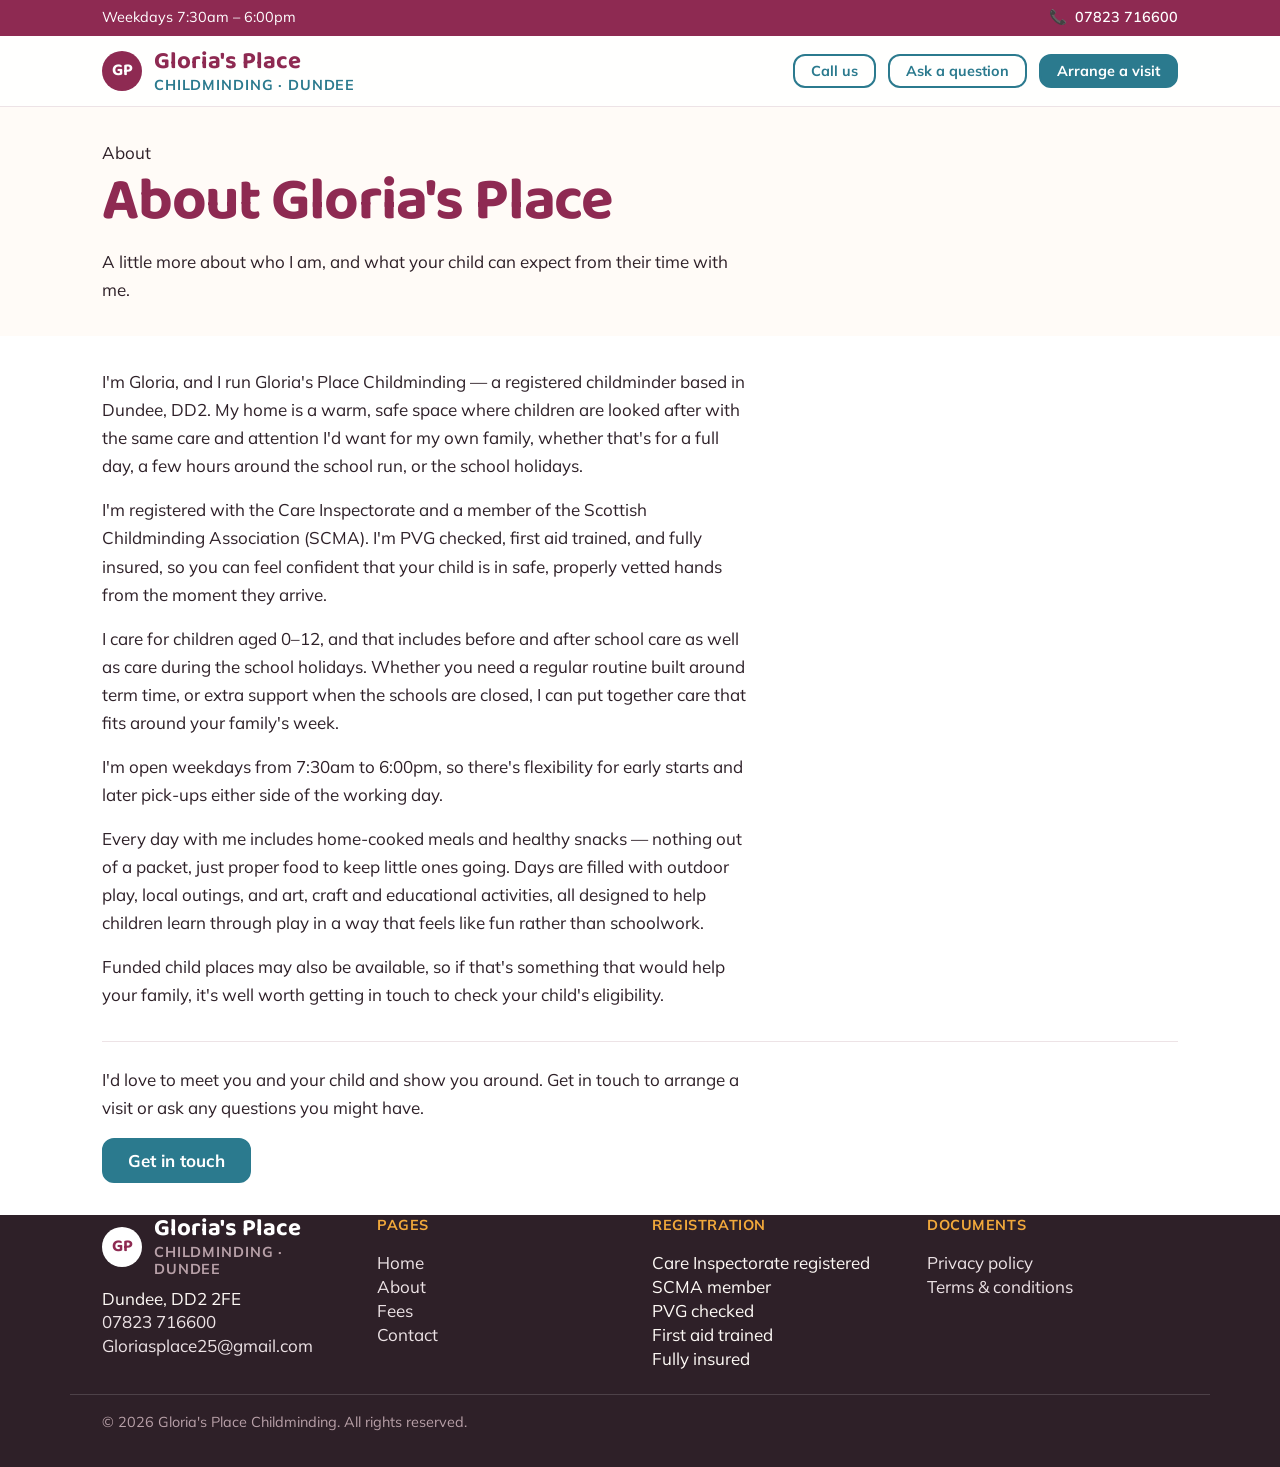
==== about.html @ bb5857a5 "Add About/Fees/Contact pages, robots.txt, and sitemap.xml; fix nav/footer links" ====
<!DOCTYPE html>
<html lang="en-GB">
<head>
  <meta charset="UTF-8">
  <meta name="viewport" content="width=device-width, initial-scale=1">
  <title>About | Gloria's Place Childminding</title>
  <meta name="description" content="Meet Gloria's Place Childminding — a Care Inspectorate registered childminder in Dundee DD2, offering warm, safe care for children aged 0–12, weekdays 7:30am–6:00pm.">
  <link rel="canonical" href="https://www.gloriasplacechildminding.com/about.html">

  <!-- Favicon -->
  <link rel="icon" href="/favicon.ico" sizes="any">
  <link rel="apple-touch-icon" href="/apple-touch-icon.png">

  <!-- Open Graph -->
  <meta property="og:type" content="website">
  <meta property="og:title" content="About | Gloria's Place Childminding">
  <meta property="og:description" content="Care Inspectorate registered childminder in Dundee DD2. Warm, safe care for ages 0–12, weekdays 7:30am–6:00pm.">
  <meta property="og:url" content="https://www.gloriasplacechildminding.com/about.html">
  <meta property="og:image" content="https://www.gloriasplacechildminding.com/img/og-image.jpg">
  <meta property="og:locale" content="en_GB">

  <!-- Fonts: Baloo 2 (headings) + Mulish (body) — see css/styles.css --font-heading / --font-body -->
  <link rel="preconnect" href="https://fonts.googleapis.com">
  <link rel="preconnect" href="https://fonts.gstatic.com" crossorigin>
  <link href="https://fonts.googleapis.com/css2?family=Baloo+2:wght@500;600;700&family=Mulish:ital,wght@0,400;0,500;0,600;0,700;1,400&display=swap" rel="stylesheet">

  <link rel="stylesheet" href="css/styles.css">

  <style>
    /* ==========================================================================
       Page-specific CSS for about.html
       Shared chrome rules copied verbatim from privacy.html so the header,
       nav, footer and mobile bar match exactly. Not yet in css/styles.css —
       move into the stylesheet once stable (see index.html's own note).
       ========================================================================== */

    /* --------------------------------------------------------------------------
       Utility strip — thin bar above the main header
       White text verified against --berry — 8.1:1, passes WCAG AA.
       -------------------------------------------------------------------------- */
    .utility-strip {
      background: var(--berry);
      color: #fff;
    }

    .utility-strip__inner {
      display: flex;
      align-items: center;
      justify-content: space-between;
      gap: var(--space-4);
      height: 36px;
      font-size: var(--step--1);
    }

    .utility-strip__hours {
      white-space: nowrap;
    }

    .utility-strip__phone {
      display: inline-flex;
      align-items: center;
      gap: var(--space-2);
      color: #fff;
      text-decoration: none;
      font-weight: 600;
      white-space: nowrap;
    }

    .utility-strip__phone:hover {
      text-decoration: underline;
    }

    @media (max-width: 639.98px) {
      .utility-strip {
        display: none;
      }
    }

    /* --------------------------------------------------------------------------
       Sticky header + nav disclosure
       -------------------------------------------------------------------------- */
    .site-header {
      position: sticky;
      top: 0;
      z-index: 50;
      background: rgba(255, 255, 255, 0.85);
      backdrop-filter: blur(8px);
      -webkit-backdrop-filter: blur(8px);
      border-bottom: 1px solid var(--n-200);
    }

    body.nav-open .site-header {
      backdrop-filter: none;
      -webkit-backdrop-filter: none;
    }

    .site-header__inner {
      display: grid;
      grid-template-columns: auto 1fr auto;
      align-items: center;
      gap: var(--space-4);
      padding-block: var(--space-3);
    }

    .logo {
      display: inline-flex;
      align-items: center;
      gap: var(--space-3);
      text-decoration: none;
    }

    .logo__mark {
      display: inline-flex;
      align-items: center;
      justify-content: center;
      width: 40px;
      height: 40px;
      flex-shrink: 0;
      border-radius: 50%;
      background: var(--berry);
      color: #fff;
      font-family: var(--font-heading);
      font-weight: 700;
      font-size: var(--step-0);
    }

    .logo__lockup {
      display: flex;
      flex-direction: column;
      line-height: 1.2;
    }

    .logo__name {
      font-family: var(--font-heading);
      font-size: var(--step-1);
      font-weight: 700;
      color: var(--berry);
    }

    .logo__tagline {
      font-size: var(--step--1);
      font-weight: 700;
      text-transform: uppercase;
      letter-spacing: 0.06em;
      color: var(--teal);
    }

    .site-nav {
      justify-self: center;
    }

    .site-header__actions {
      display: flex;
      align-items: center;
      gap: var(--space-3);
      justify-self: end;
      flex-shrink: 0;
    }

    @media (max-width: 899.98px) {
      .nav-call,
      .nav-question {
        display: none;
      }
    }

    .nav-disclosure {
      position: relative;
    }

    .nav-toggle {
      display: inline-flex;
      align-items: center;
      gap: var(--space-2);
      list-style: none;
      cursor: pointer;
      padding: var(--space-2) var(--space-3);
      border-radius: var(--radius-sm);
      font-weight: 600;
      color: var(--ink);
    }

    .nav-toggle::-webkit-details-marker {
      display: none;
    }

    .nav-toggle__bars,
    .nav-toggle__bars::before,
    .nav-toggle__bars::after {
      display: block;
      width: 22px;
      height: 2px;
      background: var(--ink);
      border-radius: 2px;
    }

    .nav-toggle__bars {
      position: relative;
    }

    .nav-toggle__bars::before,
    .nav-toggle__bars::after {
      content: "";
      position: absolute;
      left: 0;
    }

    .nav-toggle__bars::before {
      top: -7px;
    }

    .nav-toggle__bars::after {
      top: 7px;
    }

    .nav-links {
      display: flex;
      flex-direction: column;
      gap: var(--space-1);
      padding: var(--space-3) 0 0;
      margin: 0;
    }

    .nav-links a {
      display: block;
      padding: var(--space-2) var(--space-3);
      text-decoration: none;
      font-weight: 600;
      color: var(--ink);
      border-radius: var(--radius-sm);
    }

    .nav-links a:hover {
      color: var(--teal);
      background: var(--blush);
    }

    .nav-actions {
      display: flex;
      flex-direction: column;
      gap: var(--space-2);
      margin-top: var(--space-2);
      padding-top: var(--space-3);
      border-top: 1px solid var(--n-200);
    }

    .nav-actions__row {
      display: grid;
      grid-template-columns: 1fr 1fr;
      gap: var(--space-2);
    }

    @media (max-width: 899.98px) {
      .nav-disclosure:not([open]) .nav-panel {
        display: none;
      }

      .nav-panel {
        position: fixed;
        inset: 0;
        z-index: 70;
        display: flex;
        flex-direction: column;
        background: var(--cream);
        padding: var(--space-3);
        overflow-y: auto;
      }

      .nav-panel__top {
        display: flex;
        align-items: center;
        justify-content: space-between;
        gap: var(--space-3);
        flex-shrink: 0;
        padding-bottom: var(--space-3);
        border-bottom: 1px solid var(--n-200);
      }

      .nav-panel__close {
        display: inline-flex;
        align-items: center;
        justify-content: center;
        width: 40px;
        height: 40px;
        flex-shrink: 0;
        border: none;
        background: transparent;
        border-radius: var(--radius-sm);
        font-size: 1.75rem;
        line-height: 1;
        color: var(--ink);
      }

      .nav-panel__close:hover {
        background: var(--blush);
      }

      .nav-panel .nav-links {
        margin-top: var(--space-3);
        gap: 0;
      }

      .nav-panel .nav-links a {
        display: flex;
        align-items: center;
        min-height: 40px;
        padding: 6px var(--space-2);
        white-space: nowrap;
      }

      .nav-panel .nav-actions {
        margin-top: auto;
        padding-top: var(--space-3);
        border-top: none;
      }
    }

    @media (min-width: 900px) {
      .nav-toggle {
        display: none;
      }

      .nav-links {
        display: flex !important;
        flex-direction: row;
        gap: var(--space-3);
        padding: 0;
      }

      .nav-links a {
        padding: var(--space-2) 0;
      }

      .nav-panel__top {
        display: none !important;
      }

      .nav-actions {
        display: none !important;
      }

      .nav-cta {
        flex-shrink: 0;
      }
    }

    @media (min-width: 1100px) {
      .nav-links {
        gap: var(--space-5);
      }
    }

    @media (max-width: 399.98px) {
      .site-header__actions {
        display: none;
      }
    }

    /* Footer styles now live in css/styles.css — shared with index.html. */

    /* --------------------------------------------------------------------------
       Sticky mobile action bar
       -------------------------------------------------------------------------- */
    .mobile-bar {
      position: fixed;
      left: 0;
      right: 0;
      bottom: 0;
      z-index: 60;
      display: flex;
      box-shadow: var(--shadow);
      border-top: 1px solid var(--n-200);
    }

    .mobile-bar__link {
      flex: 1 1 50%;
      display: flex;
      align-items: center;
      justify-content: center;
      gap: var(--space-2);
      padding: var(--space-4);
      font-weight: 700;
      text-decoration: none;
      color: #fff;
    }

    .mobile-bar__link--call {
      background: var(--teal);
    }

    .mobile-bar__link--enquire {
      background: var(--berry);
    }

    @media (min-width: 760px) {
      .mobile-bar {
        display: none;
      }
    }

    body.nav-open .mobile-bar {
      display: none;
    }

    @media (max-width: 759.98px) {
      body {
        padding-bottom: 4.25rem;
      }
    }

    /* --------------------------------------------------------------------------
       About page content
       -------------------------------------------------------------------------- */
    .legal-intro h1 {
      margin-bottom: var(--space-3);
    }

    .about-content p + p {
      margin-top: var(--space-4);
    }

    .about-cta {
      margin-top: var(--space-6);
      padding-top: var(--space-5);
      border-top: 1px solid var(--n-200);
    }

    .about-cta p {
      margin-bottom: var(--space-4);
    }
  </style>
</head>
<body>
  <a class="skip" href="#main">Skip to main content</a>

  <!-- ==========================================================================
       Utility strip
       ========================================================================== -->
  <div class="utility-strip">
    <div class="wrap utility-strip__inner">
      <p class="utility-strip__hours">Weekdays 7:30am – 6:00pm</p>
      <a class="utility-strip__phone" href="tel:07823716600">
        <span aria-hidden="true">&#128222;</span> 07823 716600
      </a>
    </div>
  </div>

  <!-- ==========================================================================
       Header
       ========================================================================== -->
  <header class="site-header">
    <div class="wrap site-header__inner">
      <a class="logo" href="index.html">
        <span class="logo__mark" aria-hidden="true">GP</span>
        <span class="logo__lockup">
          <span class="logo__name">Gloria's Place</span>
          <span class="logo__tagline">Childminding · Dundee</span>
        </span>
      </a>

      <nav class="site-nav" aria-label="Primary">
        <details class="nav-disclosure">
          <summary class="nav-toggle" aria-label="Menu">
            <span class="nav-toggle__bars" aria-hidden="true"></span>
            Menu
          </summary>
          <div class="nav-panel">
            <div class="nav-panel__top">
              <a class="logo" href="index.html">
                <span class="logo__mark" aria-hidden="true">GP</span>
                <span class="logo__lockup">
                  <span class="logo__name">Gloria's Place</span>
                  <span class="logo__tagline">Childminding · Dundee</span>
                </span>
              </a>
              <button type="button" class="nav-panel__close" aria-label="Close menu">
                <span aria-hidden="true">&times;</span>
              </button>
            </div>

            <ul class="nav-links">
              <li><a href="index.html#top">Home</a></li>
              <li><a href="about.html">About</a></li>
              <li><a href="index.html#included">What's included</a></li>
              <li><a href="fees.html">Fees</a></li>
              <li><a href="index.html#faq">Questions</a></li>
              <li><a href="contact.html">Contact</a></li>
            </ul>

            <div class="nav-actions">
              <a class="btn btn--primary btn--wide" href="index.html?intent=visit#enquiry">Arrange a visit</a>
              <div class="nav-actions__row">
                <a class="btn btn--ghost" href="tel:07823716600">Call us</a>
                <a class="btn btn--ghost" href="index.html?intent=question#enquiry">Ask us</a>
              </div>
            </div>
          </div>
        </details>
      </nav>

      <div class="site-header__actions">
        <a class="btn btn--ghost btn--sm nav-call" href="tel:07823716600">Call us</a>
        <a class="btn btn--ghost btn--sm nav-question" href="index.html?intent=question#enquiry">Ask a question</a>
        <a class="btn btn--primary btn--sm nav-cta" href="index.html?intent=visit#enquiry">Arrange a visit</a>
      </div>
    </div>
  </header>

  <main id="main">
    <!-- ==========================================================================
         About intro
         ========================================================================== -->
    <section class="band">
      <div class="wrap legal-intro">
        <p class="eyebrow">About</p>
        <h1>About Gloria's Place</h1>
        <p>A little more about who I am, and what your child can expect from their time with me.</p>
      </div>
    </section>

    <section class="band band--paper">
      <div class="wrap prose about-content">
        <p>I'm Gloria, and I run Gloria's Place Childminding — a registered childminder based in Dundee, DD2. My home is a warm, safe space where children are looked after with the same care and attention I'd want for my own family, whether that's for a full day, a few hours around the school run, or the school holidays.</p>

        <p>I'm registered with the Care Inspectorate and a member of the Scottish Childminding Association (SCMA). I'm PVG checked, first aid trained, and fully insured, so you can feel confident that your child is in safe, properly vetted hands from the moment they arrive.</p>

        <p>I care for children aged 0–12, and that includes before and after school care as well as care during the school holidays. Whether you need a regular routine built around term time, or extra support when the schools are closed, I can put together care that fits around your family's week.</p>

        <p>I'm open weekdays from 7:30am to 6:00pm, so there's flexibility for early starts and later pick-ups either side of the working day.</p>

        <p>Every day with me includes home-cooked meals and healthy snacks — nothing out of a packet, just proper food to keep little ones going. Days are filled with outdoor play, local outings, and art, craft and educational activities, all designed to help children learn through play in a way that feels like fun rather than schoolwork.</p>

        <p>Funded child places may also be available, so if that's something that would help your family, it's well worth getting in touch to check your child's eligibility.</p>

        <div class="about-cta">
          <p>I'd love to meet you and your child and show you around. Get in touch to arrange a visit or ask any questions you might have.</p>
          <a class="btn btn--primary" href="index.html#enquiry">Get in touch</a>
        </div>
      </div>
    </section>
  </main>

  <!-- ==========================================================================
       Footer
       ========================================================================== -->
  <footer class="site-footer">
    <div class="wrap footer__inner">
      <div class="footer__col">
        <div class="logo">
          <span class="logo__mark" aria-hidden="true">GP</span>
          <span class="logo__lockup">
            <span class="logo__name">Gloria's Place</span>
            <span class="logo__tagline">Childminding · Dundee</span>
          </span>
        </div>
        <address>
          Dundee, DD2 2FE<br class="footer__addr-break">
          <a href="tel:07823716600">07823 716600</a><br>
          <a href="mailto:Gloriasplace25@gmail.com">Gloriasplace25@gmail.com</a>
        </address>
      </div>

      <div class="footer__col footer__col--pages">
        <p class="footer__heading">Pages</p>
        <ul class="footer__links-list">
          <li><a href="index.html#top">Home</a></li>
          <li><a href="about.html">About</a></li>
          <li><a href="fees.html">Fees</a></li>
          <li><a href="contact.html">Contact</a></li>
        </ul>
      </div>

      <div class="footer__col footer__col--documents">
        <p class="footer__heading">Documents</p>
        <ul class="footer__links-list">
          <li><a href="privacy.html">Privacy policy</a></li>
          <!-- TODO: build terms.html — placeholder link until the page exists -->
          <li><a href="#">Terms &amp; conditions</a></li>
        </ul>
      </div>

      <div class="footer__col footer__col--registration">
        <p class="footer__heading">Registration</p>
        <ul class="footer__links-list">
          <li>Care Inspectorate registered</li>
          <li>SCMA member</li>
          <li>PVG checked</li>
          <li>First aid trained</li>
          <li>Fully insured</li>
        </ul>
        <!-- TODO: insert the actual Care Inspectorate registration/CS number here once confirmed -->
      </div>
    </div>

    <div class="wrap footer__bottom">
      <p>&copy; 2026 Gloria's Place Childminding. All rights reserved.</p>
    </div>
  </footer>

  <!-- ==========================================================================
       Sticky mobile action bar
       ========================================================================== -->
  <div class="mobile-bar">
    <a class="mobile-bar__link mobile-bar__link--call" href="tel:07823716600">
      <span aria-hidden="true">&#128222;</span> Call
    </a>
    <a class="mobile-bar__link mobile-bar__link--enquire" href="index.html?intent=question#enquiry">
      <span aria-hidden="true">&#9993;</span> Enquire
    </a>
  </div>

  <script src="js/main.js"></script>
</body>
</html>
---- css/styles.css ----
/* ==========================================================================
   Gloria's Place Childminding — CSS foundation
   Vanilla CSS, mobile-first, no framework, no build step.
   Brand: warm pink + teal, desaturated from a print flyer for screen use.
   ========================================================================== */

/* --------------------------------------------------------------------------
   Fonts (Google Fonts)
   Baloo 2   — friendly, rounded  → headings
   Mulish    — clean, readable   → body copy
   Loaded via <link rel="preconnect"> + <link rel="stylesheet"> in the HTML
   <head> — see --font-heading / --font-body below.
   -------------------------------------------------------------------------- */

/* --------------------------------------------------------------------------
   Design tokens
   -------------------------------------------------------------------------- */
:root {
  /* Brand colours — desaturated for screen legibility */
  --berry: #8e2a52; /* headings, strong text */
  --teal: #2b7a8e; /* buttons, links, interactive — darkened from the flyer's
                       #3e8fa8 so white button text clears WCAG AA (4.9:1) */
  --teal-dark: #205d6c; /* hover/active state for teal */
  --blush: #fbe4ec; /* section background tint — deepened for separation from --cream */
  --berry-tint: #f5dce5; /* emphasis section background, deeper than --blush */
  --cream: #fffbf7; /* page background */
  --sun: #f2a93b; /* small accents only — badges, icons, underlines */
  --ink: #2e2028; /* body text */
  --error: #b3392a; /* form validation, desaturated warm red to match palette */
  --error-tint: #f8e2de; /* error message background */
  --success: #3f7a4e; /* form success confirmation, desaturated green to match palette */
  --success-tint: #e3ede3; /* success message background */
  --gold: #8a5c14; /* amber accent, e.g. "limited spots" status */
  --gold-tint: #faf0da; /* amber status background */
  --coral: #b8501f; /* orange accent, e.g. "full" status */
  --coral-tint: #fbe6da; /* orange status background */

  /* Neutral scale — tinted from --ink rather than pure grey */
  --n-100: #f7f1f3; /* faint fills */
  --n-200: #ede3e6; /* hairline borders on light bg */
  --n-300: #dccdd2; /* default borders, dividers */
  --n-400: #b8a0a8; /* disabled text, placeholders */
  --n-500: #8c6b74; /* secondary/muted text on light bg */
  --n-600: #5a424a; /* muted text needing stronger contrast */

  /* Fluid type scale: clamp(min, preferred, max) */
  --step--1: clamp(0.83rem, 0.8rem + 0.14vw, 0.9rem);
  --step-0: clamp(1rem, 0.95rem + 0.25vw, 1.0625rem);
  --step-1: clamp(1.25rem, 1.15rem + 0.5vw, 1.5rem);
  --step-2: clamp(1.6rem, 1.4rem + 1vw, 2rem);
  --step-3: clamp(2rem, 1.7rem + 1.5vw, 2.75rem);
  --step-4: clamp(2.5rem, 2rem + 2.5vw, 3.75rem);

  /* Spacing scale */
  --space-1: 0.25rem;
  --space-2: 0.5rem;
  --space-3: 0.75rem;
  --space-4: 1rem;
  --space-5: 1.5rem;
  --space-6: 2rem;
  --space-7: 3rem;
  --space-8: 4rem;

  /* Radii */
  --radius-sm: 6px;
  --radius-md: 12px;
  --radius-lg: 20px;

  /* Shadow — tinted warm-dark rather than pure black */
  --shadow: 0 4px 16px rgba(46, 32, 40, 0.12);

  /* Fonts */
  --font-heading: "Baloo 2", "Segoe UI", system-ui, sans-serif;
  --font-body: "Mulish", "Segoe UI", system-ui, sans-serif;
}

/* --------------------------------------------------------------------------
   Modern reset
   -------------------------------------------------------------------------- */
*,
*::before,
*::after {
  box-sizing: border-box;
}

* {
  margin: 0;
}

html {
  -webkit-text-size-adjust: 100%;
  text-size-adjust: 100%;
  overflow-x: hidden;
}

body {
  min-height: 100dvh;
  line-height: 1.65;
  overflow-x: hidden;
}

/* Set via JS while the full-screen mobile nav panel is open, so the page
   behind it can't be scrolled. */
body.nav-open {
  overflow: hidden;
}

img,
picture,
svg,
video {
  display: block;
  max-width: 100%;
}

input,
button,
textarea,
select {
  font: inherit;
  color: inherit;
}

button {
  cursor: pointer;
}

ul,
ol {
  list-style: none;
  padding: 0;
}

a {
  color: inherit;
  text-decoration-thickness: max(2px, 0.08em);
  text-underline-offset: 0.15em;
}

table {
  border-collapse: collapse;
  width: 100%;
}

/* --------------------------------------------------------------------------
   Reduced motion
   -------------------------------------------------------------------------- */
@media (prefers-reduced-motion: reduce) {
  *,
  *::before,
  *::after {
    animation-duration: 0.01ms !important;
    animation-iteration-count: 1 !important;
    transition-duration: 0.01ms !important;
    scroll-behavior: auto !important;
  }
}

/* --------------------------------------------------------------------------
   Base typography
   -------------------------------------------------------------------------- */
body {
  background: var(--cream);
  color: var(--ink);
  font-family: var(--font-body);
  font-size: var(--step-0);
  font-weight: 400;
}

h1,
h2,
h3,
h4 {
  font-family: var(--font-heading);
  color: var(--berry);
  font-weight: 700;
  letter-spacing: -0.02em;
  line-height: 1.15;
}

h2,
h3,
h4 {
  text-wrap: balance;
}

h1 {
  font-size: var(--step-4);
}

h2 {
  font-size: var(--step-3);
}

h3 {
  font-size: var(--step-2);
}

h4 {
  font-size: var(--step-1);
}

p {
  max-width: 65ch;
}

/* Vertical rhythm — reset zeroes all margins, so restore spacing between
   adjacent content blocks explicitly rather than via blanket margins. */
p + p,
p + ul,
p + ol,
ul + p {
  margin-top: var(--space-4);
}

/* Tighter than paragraph-to-paragraph — copy should sit close to the
   heading that introduces it. */
h2 + p,
h3 + p {
  margin-top: var(--space-3);
}

/* Eyebrow labels sit flush against the heading that follows, not floating */
.eyebrow + h1,
.eyebrow + h2,
.eyebrow + h3 {
  margin-top: 0;
}

small {
  font-size: var(--step--1);
}

a {
  color: var(--teal);
}

a:hover {
  color: var(--teal-dark);
}

strong,
b {
  font-weight: 700;
}

/* .prose — restores list styling inside content areas (the global
   ul, ol { list-style: none } reset above is meant for nav, not copy).
   Apply to the list itself (<ul class="prose">) or to a containing
   element wrapping one or more lists. */
.prose ul,
.prose ol,
ul.prose,
ol.prose {
  list-style: revert;
  padding-left: var(--space-5);
}

.prose li + li {
  margin-top: var(--space-2);
}

/* --------------------------------------------------------------------------
   Accessibility — visible focus ring
   -------------------------------------------------------------------------- */
:focus-visible {
  outline: 3px solid var(--berry);
  outline-offset: 3px;
  border-radius: var(--radius-sm);
}

/* --------------------------------------------------------------------------
   Skip-to-content link
   -------------------------------------------------------------------------- */
.skip {
  position: absolute;
  top: -100%;
  left: var(--space-4);
  z-index: 100;
  background: var(--berry);
  color: #fff;
  padding: var(--space-3) var(--space-5);
  border-radius: 0 0 var(--radius-sm) var(--radius-sm);
  font-weight: 600;
  text-decoration: none;
  transition: top 0.15s ease;
}

.skip:focus {
  top: 0;
}

/* --------------------------------------------------------------------------
   Visually hidden (screen-reader only) content
   -------------------------------------------------------------------------- */
.visually-hidden {
  position: absolute;
  width: 1px;
  height: 1px;
  padding: 0;
  margin: -1px;
  overflow: hidden;
  clip: rect(0, 0, 0, 0);
  white-space: nowrap;
  border: 0;
}

/* --------------------------------------------------------------------------
   Layout — container and section bands
   -------------------------------------------------------------------------- */
.wrap {
  width: 100%;
  max-width: 1140px;
  margin-inline: auto;
  padding-inline: var(--space-4);
}

@media (min-width: 640px) {
  .wrap {
    padding-inline: var(--space-6);
  }
}

.band {
  padding-block: var(--space-5);
}

@media (min-width: 960px) {
  .band {
    padding-block: var(--space-6);
  }
}

/* Tighten the hero's bottom padding so its CTA buttons sit closer to the
   wave divider below, rather than the section's default full padding. */
#top {
  padding-bottom: var(--space-2);
}

/* Half-padding variant for sections that need less breathing room */
.band--tight {
  padding-block: var(--space-3);
}

@media (min-width: 960px) {
  .band--tight {
    padding-block: var(--space-4);
  }
}

/* The trust strip sits directly under a wave divider too, so it needs less
   top clearance than .band--tight's own default — bottom padding is left
   as-is so the badges keep their usual space above the next divider. */
#about {
  padding-top: var(--space-2);
}

/* "What's included" sits directly under a wave divider, so it needs less
   top clearance than a standard .band — bottom padding is left at the
   .band default so the cards keep their usual space below them. */
#included {
  padding-top: var(--space-2);
}

/* Section content wrapper spacing — the gap between a section's heading
   (or intro text) and the cards, grid, list or form beneath it.
   Centralized here rather than repeated per-component in index.html so
   every section reads the same intro-to-content distance.
   .trust-list is excluded — its heading is visually-hidden, so this
   margin would just be dead space on top of .band--tight's own padding. */
.card-grid,
.faq-list,
.enquiry-form {
  margin-top: var(--space-4);
}

.band--blush {
  background: var(--blush);
}

.band--paper {
  background: #fff;
}

.band--tint {
  background: var(--berry-tint);
}

/* Hairline separator — use when two light bands sit adjacent and need a
   visible seam instead of (or alongside) a background change. */
.band--edge {
  border-top: 1px solid var(--n-200);
}

/* Dark anchor band — one strong section per page. White/near-white text
   throughout; .btn--ghost flips to a white outline for use on this bg. */
.band--berry {
  background: var(--berry);
  color: #fff;
}

.band--berry h1,
.band--berry h2,
.band--berry h3,
.band--berry h4 {
  color: #fff;
}

.band--berry p,
.band--berry li {
  color: rgba(255, 255, 255, 0.9); /* near-white, softened for body copy */
}

.band--berry a {
  color: #fff;
}

.band--berry .btn--ghost {
  border-color: #fff;
  color: #fff;
}

.band--berry .btn--ghost:hover {
  background: rgba(255, 255, 255, 0.15);
  color: #fff;
  border-color: #fff;
}

/* --------------------------------------------------------------------------
   Section dividers — soft wave shape between sections, echoing the
   rounded, cloud-like shapes on the print flyer.
   Each instance sets its own background (colour of the section above) and
   path fill (colour of the section below) inline, since that pairing is
   different every time — the shared .divider class only handles sizing
   and position so no gap or stray line appears at the seam.
   -------------------------------------------------------------------------- */
.divider {
  display: block;
  width: 100%;
  height: 60px;
  margin: 0;
}

@media (max-width: 639.98px) {
  .divider {
    height: 30px;
  }
}

/* This wave's path is mostly white, so at the shared 60px/30px height it
   reads as extra blank space stacked on top of #included's own top
   padding rather than as a seam. Shrink just this instance. */
.divider--included {
  height: 15px;
}

@media (max-width: 639.98px) {
  .divider--included {
    height: 8px;
  }
}

/* This path's fill matches the footer background, so its own height reads
   as extra dark space stacked on top of the footer's already-tight top
   padding. Shrink just this instance so the wording sits higher. */
.divider--footer {
  height: 30px;
}

@media (max-width: 639.98px) {
  .divider--footer {
    height: 15px;
  }
}

/* At the shared 60px/30px height this reads as extra blank space stacked
   on top of #about's own top padding rather than as a seam. Shrink just
   this instance. */
.divider--about {
  height: 15px;
}

@media (max-width: 639.98px) {
  .divider--about {
    height: 8px;
  }
}

/* --------------------------------------------------------------------------
   Buttons
   -------------------------------------------------------------------------- */
.btn {
  display: inline-flex;
  align-items: center;
  justify-content: center;
  gap: var(--space-2);
  padding: var(--space-3) var(--space-5);
  border: 2px solid transparent;
  border-radius: var(--radius-md);
  font-family: var(--font-body);
  font-size: var(--step-0);
  font-weight: 700;
  line-height: 1;
  text-decoration: none;
  cursor: pointer;
  transition: background-color 0.15s ease, border-color 0.15s ease,
    color 0.15s ease, transform 0.1s ease;
}

.btn:active {
  transform: translateY(1px);
}

.btn--primary {
  background: var(--teal);
  border-color: var(--teal);
  color: #fff; /* verified 4.9:1 against --teal — passes WCAG AA */
}

.btn--primary:hover {
  background: var(--teal-dark);
  border-color: var(--teal-dark);
  color: #fff;
}

.btn--ghost {
  background: transparent;
  border-color: var(--teal);
  color: var(--teal);
}

.btn--ghost:hover {
  background: var(--blush);
  color: var(--teal-dark);
  border-color: var(--teal-dark);
}

.btn--wide {
  display: flex;
  width: 100%;
}

.btn--sm {
  padding: var(--space-2) var(--space-4);
  font-size: var(--step--1);
}

/* --------------------------------------------------------------------------
   Cards
   -------------------------------------------------------------------------- */

/* .card-solid — saturated card for short, punchy content (e.g. the
   "typical day" time cards). White text verified against both backgrounds:
   --berry 8.1:1, --teal 4.9:1 — both clear WCAG AA. */
.card-solid {
  position: relative;
  overflow: hidden;
  background: var(--berry);
  color: #fff;
  border-radius: var(--radius-md);
  padding: var(--space-5);
}

.card-solid--teal {
  background: var(--teal);
}

/* Compact variant — smaller padding for dense card rows (e.g. trust strip) */
.card-solid--sm {
  padding: var(--space-3);
}

/* Diagonal line texture, low-opacity, decorative only */
.card-solid::before {
  content: "";
  position: absolute;
  inset: 0;
  background-image: repeating-linear-gradient(
    45deg,
    rgba(255, 255, 255, 0.09) 0,
    rgba(255, 255, 255, 0.09) 1px,
    transparent 1px,
    transparent 8px
  );
  pointer-events: none;
}

/* Soft glow circle, top-right, partially overflowing the card edge */
.card-solid::after {
  content: "";
  position: absolute;
  top: -35px;
  right: -35px;
  width: 110px;
  height: 110px;
  border-radius: 50%;
  background: radial-gradient(
    circle,
    rgba(255, 255, 255, 0.12) 0%,
    rgba(255, 255, 255, 0) 70%
  );
  pointer-events: none;
}

.card-solid__content {
  position: relative;
  z-index: 1;
}

.card-solid__label {
  display: block;
  font-size: var(--step--1);
  font-weight: 700;
  text-transform: uppercase;
  letter-spacing: 0.06em;
  color: rgba(255, 255, 255, 0.7);
}

.card-solid__value {
  display: block;
  font-family: var(--font-heading);
  font-size: var(--step-1);
  font-weight: 700;
  color: #fff;
  margin-bottom: var(--space-2);
}

.card-solid__note {
  font-size: var(--step--1);
  color: rgba(255, 255, 255, 0.85);
}

/* --------------------------------------------------------------------------
   Forms
   -------------------------------------------------------------------------- */
label {
  display: block;
  font-weight: 600;
  color: var(--ink);
  margin-bottom: var(--space-1);
}

input,
select,
textarea {
  display: block;
  width: 100%;
  padding: var(--space-3) var(--space-4);
  background: #fff;
  border: 2px solid var(--n-300);
  border-radius: var(--radius-sm);
  color: var(--ink);
  font-family: var(--font-body);
  font-size: var(--step-0);
  line-height: 1.4;
}

input[type="checkbox"],
input[type="radio"] {
  display: inline-block;
  width: auto;
  min-width: 1.15rem;
  height: 1.15rem;
  padding: 0;
  accent-color: var(--teal);
}

textarea {
  min-height: 8rem;
  resize: vertical;
}

input::placeholder,
textarea::placeholder {
  color: var(--n-500);
}

input:hover,
select:hover,
textarea:hover {
  border-color: var(--n-400);
}

input:focus,
select:focus,
textarea:focus {
  border-color: var(--teal);
}

input:disabled,
select:disabled,
textarea:disabled {
  background: var(--n-100);
  border-color: var(--n-200);
  color: var(--n-400);
  cursor: not-allowed;
}

.field.is-invalid input,
.field.is-invalid select,
.field.is-invalid textarea {
  border-color: var(--error);
}

.form-error {
  display: none;
  margin-top: var(--space-2);
  color: var(--error);
  font-size: var(--step--1);
  font-weight: 600;
}

.field.is-invalid .form-error {
  display: block;
}

.form-status {
  margin-top: var(--space-5);
  padding: var(--space-4) var(--space-5);
  border-radius: var(--radius-md);
  background: var(--success-tint);
  color: var(--success);
  font-size: var(--step-0);
  font-weight: 700;
}

.form-status:empty {
  display: none;
}

.form-status--error {
  background: var(--error-tint);
  color: var(--error);
}

/* Live availability badge — fetched from Supabase on page load, see the
   inline script near the end of index.html. Hidden by default and only
   revealed once a recognized status value comes back, so a failed fetch
   just leaves no badge rather than an error or stale placeholder. */
.availability-badge {
  display: inline-flex;
  align-items: center;
  gap: var(--space-2);
  margin-top: var(--space-3);
  padding: var(--space-2) var(--space-4);
  border-radius: 999px;
  font-size: var(--step--1);
  font-weight: 700;
}

.availability-badge[hidden] {
  display: none;
}

.availability-badge::before {
  content: "";
  width: 8px;
  height: 8px;
  border-radius: 50%;
  background: currentColor;
  flex-shrink: 0;
}

.availability-badge--accepting {
  background: var(--success-tint);
  color: var(--success);
}

.availability-badge--limited {
  background: var(--gold-tint);
  color: var(--gold);
}

.availability-badge--full {
  background: var(--coral-tint);
  color: var(--coral);
}

.availability-badge--unavailable {
  background: var(--n-100);
  color: var(--n-600);
}

/* --------------------------------------------------------------------------
   Footer
   -------------------------------------------------------------------------- */
.site-footer {
  background: var(--ink);
  color: var(--cream);
  padding-top: 0;
  padding-bottom: var(--space-6);
}

/* The tight desktop top padding above reads as cramped once columns stack
   on a small screen, so give phones a bit more breathing room. */
@media (max-width: 639.98px) {
  .site-footer {
    padding-top: var(--space-5);
  }
}

.footer__inner {
  display: grid;
  align-items: start;
  gap: var(--space-6) var(--space-4);
  grid-template-columns: 1fr;
}

/* Two columns below 700px, four above — see the 480px breakpoint below
   for the single-column phone layout. */
@media (min-width: 480px) {
  .footer__inner {
    grid-template-columns: repeat(2, 1fr);
  }
}

@media (min-width: 700px) {
  .footer__inner {
    grid-template-columns: repeat(4, 1fr);
    gap: var(--space-5);
  }

  /* Source order is [logo, pages, documents, registration] so the two
     link lists can sit adjacent and merge onto one line below 700px (see
     the compact mobile layout below) — restore the original on-screen
     column order here. */
  .footer__col--documents {
    order: 4;
  }

  .footer__col--registration {
    order: 3;
  }
}

/* Footer-scoped recolour of the shared header logo lockup — a berry badge
   nearly disappears against this dark background, so it flips to a white
   badge with berry letters; the name goes white and the tagline drops to
   the footer's muted text colour instead of teal. Markup/classes are the
   same ones the header uses, just recoloured here. */
.site-footer .logo {
  margin-bottom: var(--space-2);
}

.site-footer .logo__mark {
  background: #fff;
  color: var(--berry);
}

.site-footer .logo__name {
  color: #fff;
}

.site-footer .logo__tagline {
  color: var(--n-400);
}

.site-footer address {
  font-style: normal;
  line-height: 1.4;
}

.footer__heading {
  font-weight: 700;
  text-transform: uppercase;
  font-size: var(--step--1);
  letter-spacing: 0.04em;
  color: var(--sun);
  margin-bottom: var(--space-1);
}

.footer__col p,
.footer__col li {
  line-height: 1.4;
}

/* Links sit on the warm off-white side rather than the bright orange
   reserved for .footer__heading labels and hover/focus state, and stay
   underline-free until interacted with. */
.site-footer a {
  color: var(--n-200);
  text-decoration: none;
}

.site-footer a:hover,
.site-footer a:focus-visible {
  color: var(--sun);
  text-decoration: underline;
}

/* The global :focus-visible ring is --berry, which is only ~1.9:1 against
   this footer's --ink background — nowhere near the 3:1 WCAG 1.4.11 needs
   for a visible UI indicator. Swap it for --sun (7.8:1) here instead. */
.site-footer a:focus-visible {
  outline-color: var(--sun);
}

.footer__bottom {
  margin-top: var(--space-5);
  padding-top: var(--space-4);
  border-top: 1px solid rgba(255, 255, 255, 0.15);
  font-size: var(--step--1);
  color: var(--n-400);
}

/* --------------------------------------------------------------------------
   Footer — compact mobile layout
   Below 700px the four-column grid collapses into a single dense stack:
   logo lockup, contact details, all page links on one dot-separated line,
   a divider, then the credentials on their own smaller dot-separated
   line. .footer__col--pages and --documents are unwrapped with
   display: contents so their two <ul>s become adjacent inline siblings
   and flow together onto one line instead of each starting a new block —
   see the order swap in the ≥700px rule above for how desktop keeps its
   original column order despite the DOM being reordered for this.
   -------------------------------------------------------------------------- */
@media (max-width: 699.98px) {
  .footer__inner {
    display: block;
  }

  .footer__col {
    margin-top: var(--space-3);
  }

  .footer__col:first-child {
    margin-top: 0;
  }

  /* Same technique as .visually-hidden — removed from view, not from the
     accessibility tree, so the column labels are still announced. */
  .footer__heading {
    position: absolute;
    width: 1px;
    height: 1px;
    padding: 0;
    margin: -1px;
    overflow: hidden;
    clip: rect(0, 0, 0, 0);
    white-space: nowrap;
    border: 0;
  }

  .site-footer address {
    line-height: 1.3;
  }

  /* Collapses "Dundee, DD2 2FE" and the phone number onto one line; the
     email keeps its own line via the second, untouched <br>. */
  .footer__addr-break {
    display: none;
  }

  .site-footer address a[href^="tel:"]::before {
    content: "\00a0\00b7\00a0";
  }

  /* Unwrap so the Pages and Documents <ul>s become direct, adjacent
     siblings and can flow together as one line of inline text. */
  .footer__col--pages,
  .footer__col--documents {
    display: contents;
  }

  .footer__links-list {
    display: inline;
    line-height: 1.3;
  }

  .footer__links-list li {
    display: inline;
  }

  .footer__links-list li::before {
    content: "\00a0\00b7\00a0";
  }

  /* The line-opening item in each independent list ("Home" for the merged
     Pages+Documents line, the first credential for its own line below)
     shouldn't be preceded by a dot. */
  .footer__col--pages .footer__links-list li:first-child::before,
  .footer__col--registration .footer__links-list li:first-child::before {
    content: none;
  }

  .footer__col--pages .footer__links-list {
    margin-top: var(--space-2);
  }

  /* Credentials sit on their own line below a thin divider, smaller and
     in the muted footer colour rather than the near-white link colour —
     verified 6.4:1 for --n-400 on --ink, clears WCAG AA for small text. */
  .footer__col--registration {
    margin-top: var(--space-3);
    padding-top: var(--space-3);
    border-top: 1px solid rgba(255, 255, 255, 0.15);
  }

  .footer__col--registration .footer__links-list {
    font-size: var(--step--1);
    color: var(--n-400);
  }
}
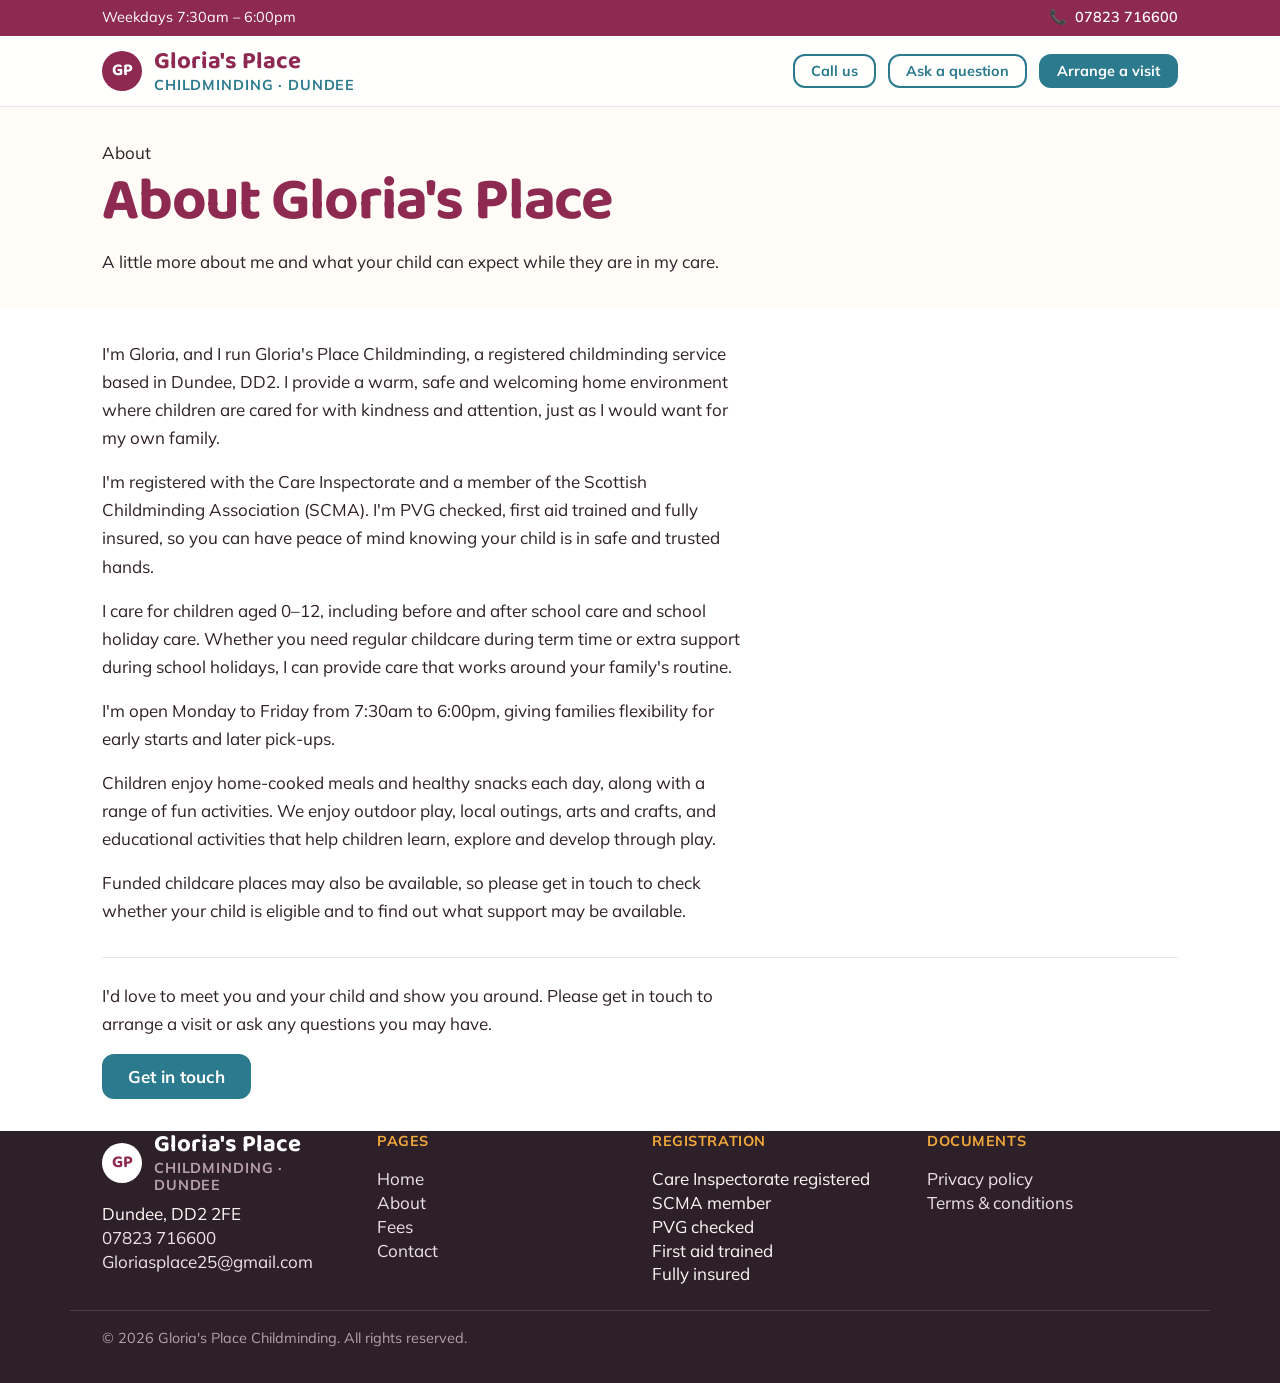
==== commit 9960b092: "Update About and Fees page copy" ====
--- a/about.html
+++ b/about.html
@@ -514,26 +514,26 @@
       <div class="wrap legal-intro">
         <p class="eyebrow">About</p>
         <h1>About Gloria's Place</h1>
-        <p>A little more about who I am, and what your child can expect from their time with me.</p>
+        <p>A little more about me and what your child can expect while they are in my care.</p>
       </div>
     </section>
 
     <section class="band band--paper">
       <div class="wrap prose about-content">
-        <p>I'm Gloria, and I run Gloria's Place Childminding — a registered childminder based in Dundee, DD2. My home is a warm, safe space where children are looked after with the same care and attention I'd want for my own family, whether that's for a full day, a few hours around the school run, or the school holidays.</p>
-
-        <p>I'm registered with the Care Inspectorate and a member of the Scottish Childminding Association (SCMA). I'm PVG checked, first aid trained, and fully insured, so you can feel confident that your child is in safe, properly vetted hands from the moment they arrive.</p>
-
-        <p>I care for children aged 0–12, and that includes before and after school care as well as care during the school holidays. Whether you need a regular routine built around term time, or extra support when the schools are closed, I can put together care that fits around your family's week.</p>
-
-        <p>I'm open weekdays from 7:30am to 6:00pm, so there's flexibility for early starts and later pick-ups either side of the working day.</p>
-
-        <p>Every day with me includes home-cooked meals and healthy snacks — nothing out of a packet, just proper food to keep little ones going. Days are filled with outdoor play, local outings, and art, craft and educational activities, all designed to help children learn through play in a way that feels like fun rather than schoolwork.</p>
-
-        <p>Funded child places may also be available, so if that's something that would help your family, it's well worth getting in touch to check your child's eligibility.</p>
+        <p>I'm Gloria, and I run Gloria's Place Childminding, a registered childminding service based in Dundee, DD2. I provide a warm, safe and welcoming home environment where children are cared for with kindness and attention, just as I would want for my own family.</p>
+
+        <p>I'm registered with the Care Inspectorate and a member of the Scottish Childminding Association (SCMA). I'm PVG checked, first aid trained and fully insured, so you can have peace of mind knowing your child is in safe and trusted hands.</p>
+
+        <p>I care for children aged 0–12, including before and after school care and school holiday care. Whether you need regular childcare during term time or extra support during school holidays, I can provide care that works around your family's routine.</p>
+
+        <p>I'm open Monday to Friday from 7:30am to 6:00pm, giving families flexibility for early starts and later pick-ups.</p>
+
+        <p>Children enjoy home-cooked meals and healthy snacks each day, along with a range of fun activities. We enjoy outdoor play, local outings, arts and crafts, and educational activities that help children learn, explore and develop through play.</p>
+
+        <p>Funded childcare places may also be available, so please get in touch to check whether your child is eligible and to find out what support may be available.</p>
 
         <div class="about-cta">
-          <p>I'd love to meet you and your child and show you around. Get in touch to arrange a visit or ask any questions you might have.</p>
+          <p>I'd love to meet you and your child and show you around. Please get in touch to arrange a visit or ask any questions you may have.</p>
           <a class="btn btn--primary" href="index.html#enquiry">Get in touch</a>
         </div>
       </div>
